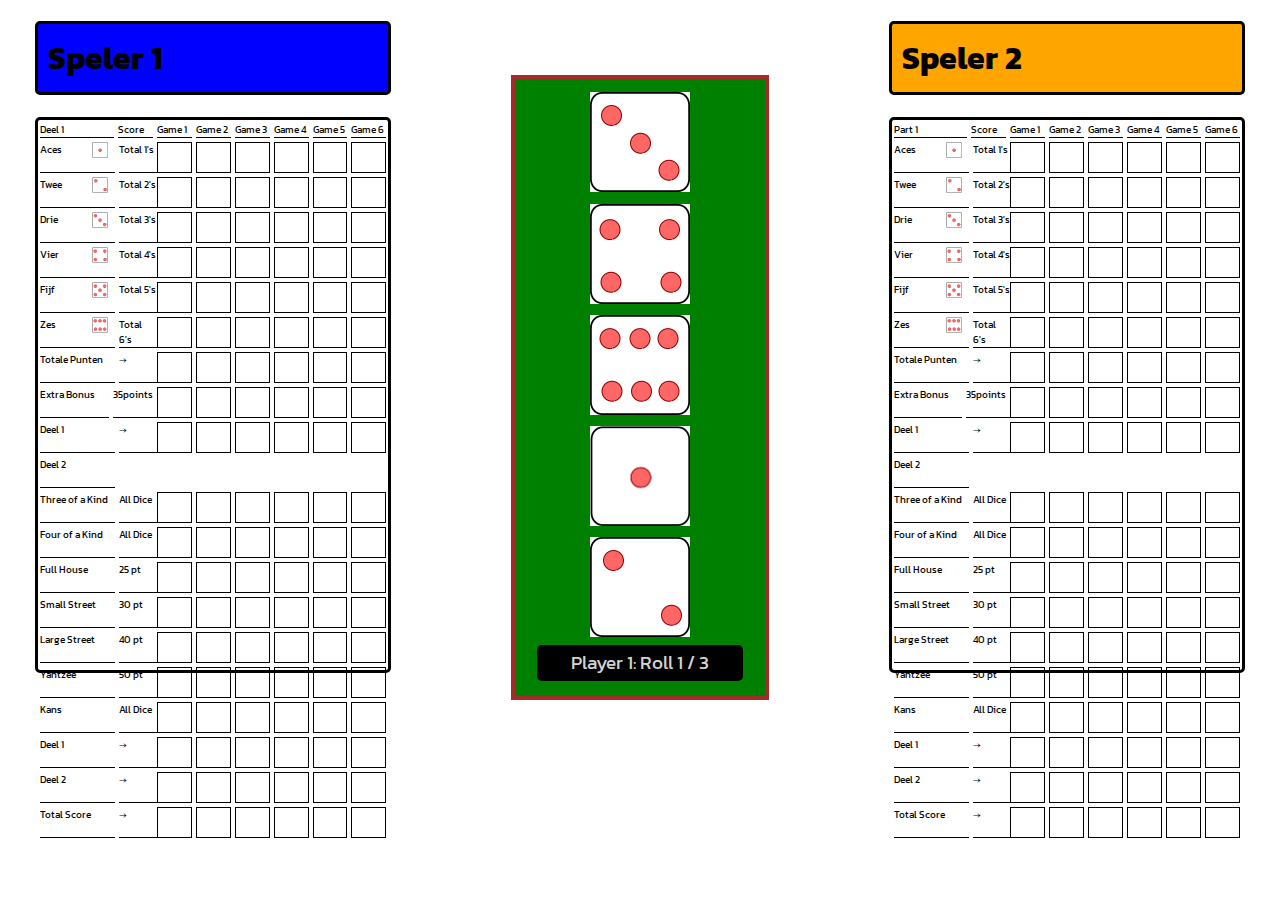
==== Yahtzee/drive-download-20230320T123313Z-001/Yahtzee.html @ 005efcfa "Het is eindelijk af." ====
<!DOCTYPE html>
<html lang="en">
    <head>
        <meta charset="UTF-8">
        <meta http-equiv="X-UA-Compatible" content="IE=edge">
        <meta name="viewport" content="width=device-width, initial-scale=1.0">

        <link href="Yahtzee.css" rel="stylesheet">

        <link href="Yahtzee tele.css" media="screen and (max-width: 970px)" rel="stylesheet">

        <link href="Yahtzee tab.css" media="screen and (max-width: 710px)" rel="stylesheet">

        <title>Yahtzee</title>
    </head>

    <body>
        <main>
            <div class="playerCard player1">
                <h1 id="p1">Speler 1</h1>
                <div class="card">
                    <div class="infoTop">
                        <p>Deel 1</p> <p>Score</p> <p>Game 1</p> <p>Game 2</p> <p>Game 3</p> <p>Game 4</p> <p>Game 5</p> <p>Game 6</p>
                    </div>

                    <div class="info">

                        <div><p>Aces <img src="Dice-1.png"></p> <p>Total 1's</p></div>
                        <div><p>Twee <img src="Dice-2.png"></p> <p>Total 2's</p></div>
                        <div><p>Drie <img src="Dice-3.png"></p> <p>Total 3's</p></div>
                        <div><p>Vier <img src="Dice-4.png"></p> <p>Total 4's</p></div>
                        <div><p>Fijf <img src="Dice-5.png"></p> <p>Total 5's</p></div>
                        <div><p>Zes <img src="Dice-6.png"></p> <p>Total 6's</p></div>
                        <div><p>Totale Punten</p> <p>→</p></div>
                        <div><p>Extra Bonus</p> <p>35points</p></div>
                        <div><p>Deel 1</p> <p>→</p></div>

                        <div><p>Deel 2</p></div>
                        <div><p>Three of a Kind</p> <p>All Dice</p></div>
                        <div><p>Four of a Kind</p> <p>All Dice</p></div>
                        <div><p>Full House</p> <p>25 pt</p></div>
                        <div><p>Small Street</p> <p>30 pt</p></div>
                        <div><p>Large Street</p> <p>40 pt</p></div>
                        <div><p>Yahtzee</p> <p>50 pt</p></div>
                        <div><p>Kans</p> <p>All Dice</p></div>

                        <div><p>Deel 1</p> <p>→</p></div>
                        <div><p>Deel 2</p> <p>→</p></div>
                        <div><p>Total Score</p> <p>→</p></div>
                    </div>

                    <div id="score1"></div>
                </div>
            </div>

            <div id="dice">
                <div id="d1"> </div>
                <div id="d2"> </div>
                <div id="d3"> </div>
                <div id="d4"> </div>
                <div id="d5"> </div>

                <div id="roll" onclick="rollDice()">Roll</div>
            </div>

            <div class="playerCard player2">
                <h1 id="p2">Speler 2</h1>
                <div class="card">
                    <div class="infoTop">
                        <p>Part 1</p> <p>Score</p> <p>Game 1</p> <p>Game 2</p> <p>Game 3</p> <p>Game 4</p> <p>Game 5</p> <p>Game 6</p>
                    </div>

                    <div class="info">

                        <div><p>Aces <img src="Dice-1.png"></p> <p>Total 1's</p></div>
                        <div><p>Twee <img src="Dice-2.png"></p> <p>Total 2's</p></div>
                        <div><p>Drie <img src="Dice-3.png"></p> <p>Total 3's</p></div>
                        <div><p>Vier <img src="Dice-4.png"></p> <p>Total 4's</p></div>
                        <div><p>Fijf <img src="Dice-5.png"></p> <p>Total 5's</p></div>
                        <div><p>Zes <img src="Dice-6.png"></p> <p>Total 6's</p></div>
                        <div><p>Totale Punten</p> <p>→</p></div>
                        <div><p>Extra Bonus</p> <p>35points</p></div>
                        <div><p>Deel 1</p> <p>→</p></div>

                        <div><p>Deel 2</p></div>
                        <div><p>Three of a Kind</p> <p>All Dice</p></div>
                        <div><p>Four of a Kind</p> <p>All Dice</p></div>
                        <div><p>Full House</p> <p>25 pt</p></div>
                        <div><p>Small Street</p> <p>30 pt</p></div>
                        <div><p>Large Street</p> <p>40 pt</p></div>
                        <div><p>Yahtzee</p> <p>50 pt</p></div>
                        <div><p>Kans</p> <p>All Dice</p></div>

                        <div><p>Deel 1</p> <p>→</p></div>
                        <div><p>Deel 2</p> <p>→</p></div>
                        <div><p>Total Score</p> <p>→</p></div>
                    </div>

                    <div id="score2"></div>
                </div>
            </div>
        </main>
              
        <script src="Yahtzee 1.js"></script>  
        <script src="Yahtzee 2.js"></script>      
    </body>
</html>
---- Yahtzee/drive-download-20230320T123313Z-001/Yahtzee.css ----
@import url('https://fonts.googleapis.com/css2?family=Kanit:wght@300&display=swap');

html {  
    background-color: white;
    font-family: 'Kanit', sans-serif;
}

html, body {
    height: 100%;
    margin: 0;
}

main {
    display: grid;
    grid-template-columns: repeat(3, 1fr);
    height: 700px;

    justify-items: center;
}

.card {
    display: grid;
    grid-template-columns: 2fr repeat(7, 1fr);
    grid-template-rows: 1fr 20fr;
    grid-template-areas: 
        "iT iT iT iT iT iT iT iT"
        "i i s s s s s s";

    height: 550px;
    width: 350px;
    font-size: x-small;
    margin: 0;

    background-color: white;
    border: 3px solid black;
    border-radius: 5px;
}

.card > div > p, .card > div > div > p {
    border-bottom: 1px solid black;
    margin: 2px;
}

.infoTop {
    grid-area: iT;
    display: grid;
    grid-template-columns: 2fr repeat(7, 1fr);

    height: 100%;
}

.info {
    grid-area: i;
    display: grid;
    grid-template-rows: repeat(20, 1fr);
}

.info > div {
    display: grid;
    column-gap: 4px;
    grid-template-columns: 2fr 1fr;
}

.info > div > p {
    margin: 0;
    width: 100%;
}

.info > div > p > img {
    height: 16px;
    width: auto;

    vertical-align: middle;
    float: right;
    padding-right: 7px;
}

#score1 > p, #score2 > p {
    border: 1px solid black;
    text-align: center;
    line-height: 20px;
}

#score1, #score2 {
    grid-area: s;
    display: grid;
    grid-template-columns: repeat(6, 1fr);
    grid-template-rows: repeat(20, 1fr);

}

h1 {
    border: 3px solid black;
    border-radius: 5px;
    padding: 10px;
}

#p1 {
    background-color: blue;
}
#p2 {
    background-color: orange;
}

#dice {
    display: grid;
    grid-template-rows: 1fr 0.2fr;

    width: 250px;
    margin-top: 75px;
    padding-top: 10px;
    padding-bottom: 10px;
    justify-content: center;

    background-color: green;
    border: 4px solid brown;
}

#dice > div {
    height: 100px;
    margin-bottom: 5px;
    border: 3px solid rgba(255, 255, 255, 0)
}

#dice > div > img {
    height: 100px;
    width: 100px;
}

#roll {
    background-color: black;
    border-radius: 5px;

    font-size: larger;
    color: lightgray;
    text-align: center;
    height: 30px !important;

    margin-left: -50px;
    margin-right: -50px;

    cursor: pointer;
}

.clear {
    border: none !important;
}
---- Yahtzee/drive-download-20230320T123313Z-001/Yahtzee tele.css ----
main {
    grid-template-rows: 1fr 0.05fr 1fr;
    grid-template-areas: 
        "score1" "dice" "score2";
}

.player1 {grid-area: score1;}
.player2 {
    grid-area: score2;
    top: -90px;
}
#dice {grid-area: dice;}
---- Yahtzee/drive-download-20230320T123313Z-001/Yahtzee tab.css ----
main {
    grid-template-columns: repeat(2, 1fr);
    grid-template-rows: 1fr 0.2fr;
    grid-template-areas: 
        "player1 player2"
        "dice dice";
    height: 650px;
}

.player1 {grid-area: player1;}
.player2 {grid-area: player2;}
#dice {grid-area: dice;}

.playerCard {
    scale: 0.9;
    position: relative;
    top: -30px;
}
.playerCard > h1 {
    margin-bottom: 5px;
    margin-top: 5px;
}

#dice {
    scale: 0.9;

    grid-template-columns: repeat(5, 1fr);
    grid-template-rows: 1fr 0.2fr;
    grid-template-areas: 
        ". . . . ."
        "roll roll roll roll roll";
    column-gap: 10px;

    width: 570px;
    margin: 0;
    padding-bottom: 1px;

    position: relative;
    top: -55px
}

#roll {
    grid-area: roll;
    margin-left: 30px;
    margin-right: 30px;
}
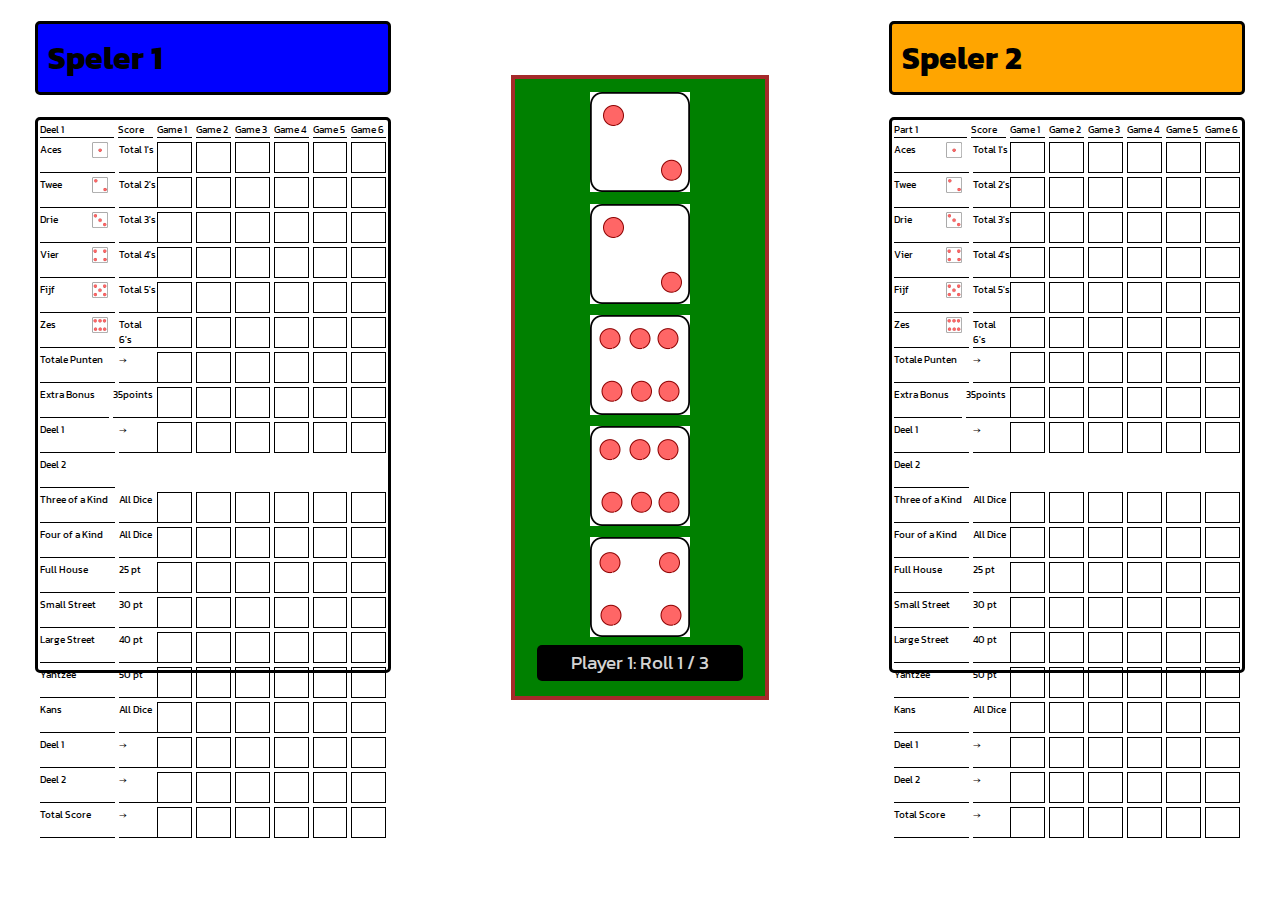
==== commit e2266d1c: "Eindtoets af" ====
--- a/Yahtzee/drive-download-20230320T123313Z-001/Yahtzee.html
+++ b/Yahtzee/drive-download-20230320T123313Z-001/Yahtzee.html
@@ -60,7 +60,7 @@
                 <div id="d4"> </div>
                 <div id="d5"> </div>
 
-                <div id="roll" onclick="rollDice()">Roll</div>
+                <div id="roll" onclick="diceRoll()">Roll</div>
             </div>
 
             <div class="playerCard player2">
